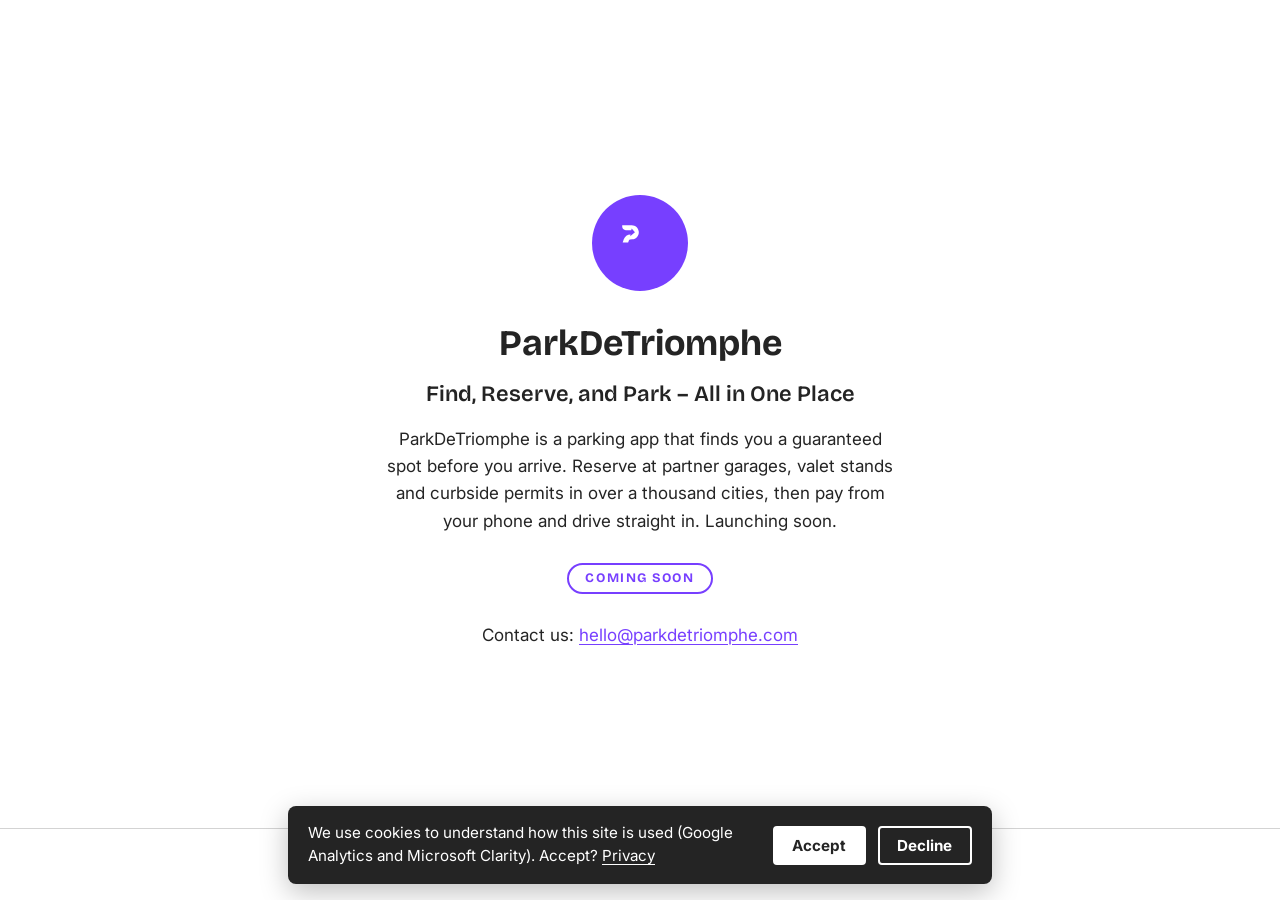
==== index.html @ 81c658da "Coming-soon page Co-Authored-By: Claude Opus 5.5 <noreply@anthropic.com>" ====
<!doctype html>
<html lang="en" data-gtm="GTM-T9R7CLPM" data-clarity="zhxqa2kbca" data-privacy="/privacy/">
<head>
<meta charset="utf-8">
<meta name="viewport" content="width=device-width, initial-scale=1">
<meta name="theme-color" content="#FFFFFF">
<link rel="icon" href="/assets/favicon.svg" type="image/svg+xml">
<link rel="icon" href="/assets/favicon.png" type="image/png" sizes="180x180">
<link rel="apple-touch-icon" href="/assets/favicon.png">
<link rel="preconnect" href="https://fonts.googleapis.com">
<link rel="preconnect" href="https://fonts.gstatic.com" crossorigin>
<link rel="stylesheet" href="https://fonts.googleapis.com/css2?family=Bricolage+Grotesque:wght@600;700&amp;family=Inter:wght@400;600&amp;display=swap">
<link rel="stylesheet" href="/assets/brand.css">
<link rel="stylesheet" href="/assets/site.css">
<script src="/assets/consent.js" defer></script>
<title>ParkDeTriomphe — Coming soon</title>
<meta name="description" content="ParkDeTriomphe is a parking app that finds you a guaranteed spot before you arrive. Reserve at partner garages, valet stands and curbside permits in over a thousand cities, then pay from your phone and drive straight in. Launching soon.">
<link rel="canonical" href="https://parkdetriomphe.com/">
<meta property="og:type" content="website">
<meta property="og:site_name" content="ParkDeTriomphe">
<meta property="og:title" content="ParkDeTriomphe — Coming soon">
<meta property="og:description" content="ParkDeTriomphe is a parking app that finds you a guaranteed spot before you arrive. Reserve at partner garages, valet stands and curbside permits in over a thousand cities, then pay from your phone and drive straight in. Launching soon.">
<meta property="og:url" content="https://parkdetriomphe.com/">
<meta property="og:image" content="https://parkdetriomphe.com/assets/og-image.png">
<meta name="twitter:card" content="summary_large_image">
<meta name="twitter:title" content="ParkDeTriomphe — Coming soon">
<meta name="twitter:description" content="ParkDeTriomphe is a parking app that finds you a guaranteed spot before you arrive. Reserve at partner garages, valet stands and curbside permits in over a thousand cities, then pay from your phone and drive straight in. Launching soon.">
<meta name="twitter:image" content="https://parkdetriomphe.com/assets/og-image.png">
</head>
<body>
<a class="skip" href="#main">Skip to content</a>
<main id="main" class="stage">
  <div class="stage-inner">
    <img class="logo" src="/assets/logo.svg" alt="ParkDeTriomphe logo">
    <h1 class="brand-name">ParkDeTriomphe</h1>
    <p class="tagline">Find, Reserve, and Park – All in One Place</p>
    <p class="description">ParkDeTriomphe is a parking app that finds you a guaranteed spot before you arrive. Reserve at partner garages, valet stands and curbside permits in over a thousand cities, then pay from your phone and drive straight in. Launching soon.</p>
    <p class="badge">Coming soon</p>
    <p class="contact">Contact us: <a href="mailto:hello@parkdetriomphe.com">hello@parkdetriomphe.com</a></p>
  </div>
</main>
<footer class="site-footer">
  <span>&copy; 2026 Ameya Holdings LLC</span><span class="sep" aria-hidden="true">&middot;</span><a href="/privacy/">Privacy</a><span class="sep" aria-hidden="true">&middot;</span><button type="button" class="link-button" data-consent-open>Cookie settings</button>
</footer>
</body>
</html>
---- assets/brand.css ----
:root {
  --brand-primary: #773FFF;
  --brand-accent: #FCAF23;
  --brand-bg: #FFFFFF;
  --brand-text: #242424;
  --font-heading: 'Bricolage Grotesque', system-ui, -apple-system, 'Segoe UI', Roboto, sans-serif;
  --font-body: 'Inter', system-ui, -apple-system, 'Segoe UI', Roboto, sans-serif;
}
---- assets/site.css ----
*, *::before, *::after { box-sizing: border-box; }
html { -webkit-text-size-adjust: 100%; }
body {
  margin: 0;
  min-height: 100vh;
  min-height: 100dvh;
  display: flex;
  flex-direction: column;
  background: var(--brand-bg);
  color: var(--brand-text);
  font: 400 1.0625rem/1.6 var(--font-body);
}
a { color: var(--brand-primary); text-underline-offset: 0.2em; }
a:hover { text-decoration-thickness: 2px; }
a:focus-visible, button:focus-visible { outline: 3px solid var(--brand-accent); outline-offset: 3px; border-radius: 2px; }

.sr-only {
  position: absolute; width: 1px; height: 1px; margin: -1px; padding: 0;
  overflow: hidden; clip: rect(0 0 0 0); white-space: nowrap; border: 0;
}
.skip { position: absolute; left: 1rem; top: -4rem; padding: 0.5rem 1rem; background: var(--brand-text); color: var(--brand-bg); z-index: 200; }
.skip:focus { top: 1rem; }

.stage {
  flex: 1;
  display: flex;
  flex-direction: column;
  align-items: center;
  justify-content: center;
  padding: 3rem 1.5rem 2rem;
  text-align: center;
}
.stage-inner { width: 100%; max-width: 36rem; animation: rise 0.7s ease-out both; }
.logo { display: block; max-width: min(16rem, 70%); max-height: 7rem; width: auto; height: auto; margin: 0 auto 2rem; }
.brand-name { font: 700 2.25rem/1.15 var(--font-heading); margin: 0 0 1rem; }
.tagline { font: 600 1.375rem/1.35 var(--font-heading); margin: 0 0 1rem; }
.description { margin: 0 auto 1.75rem; max-width: 32rem; }
.badge {
  display: inline-block;
  margin: 0 0 1.75rem;
  padding: 0.35rem 1rem;
  border: 2px solid var(--brand-primary);
  border-radius: 999px;
  color: var(--brand-primary);
  font: 700 0.8125rem/1.2 var(--font-heading);
  letter-spacing: 0.12em;
  text-transform: uppercase;
}
.contact { margin: 0; }

.site-footer {
  padding: 1.25rem 1.5rem 1.75rem;
  border-top: 1px solid color-mix(in srgb, var(--brand-text) 20%, transparent);
  text-align: center;
  font-size: 0.9rem;
}
.site-footer a, .site-footer button { color: var(--brand-text); }
.site-footer .sep { margin: 0 0.4rem; }
.link-button { background: none; border: 0; padding: 0; font: inherit; text-decoration: underline; text-underline-offset: 0.2em; cursor: pointer; }

.doc { width: 100%; max-width: 44rem; margin: 0 auto; padding: 2.5rem 1.5rem 3rem; flex: 1; }
.doc-head { margin-bottom: 2rem; }
.doc-head .logo { margin: 0 0 1.5rem; max-width: 12rem; max-height: 4.5rem; }
.doc h1 { font: 700 2rem/1.2 var(--font-heading); margin: 0 0 0.5rem; }
.doc h2 { font: 700 1.25rem/1.3 var(--font-heading); margin: 2rem 0 0.5rem; }
.doc p, .doc ul { margin: 0 0 1rem; }
.doc .meta { opacity: 0.85; }

.consent-banner {
  position: fixed; left: 1rem; right: 1rem; bottom: 1rem; z-index: 100;
  max-width: 44rem; margin: 0 auto; padding: 1rem 1.25rem;
  display: flex; flex-wrap: wrap; align-items: center; gap: 0.75rem 1.5rem;
  background: var(--brand-text); color: var(--brand-bg);
  border-radius: 8px; box-shadow: 0 8px 28px rgba(0, 0, 0, 0.25);
  font-size: 0.95rem; line-height: 1.5;
}
.consent-text { flex: 1 1 16rem; margin: 0; }
.consent-link { color: var(--brand-bg); }
.consent-actions { display: flex; gap: 0.75rem; }
.consent-btn {
  padding: 0.5rem 1.1rem; border: 2px solid var(--brand-bg); border-radius: 4px;
  background: transparent; color: var(--brand-bg); font: 700 0.95rem var(--font-body); cursor: pointer;
}
.consent-btn--accept { background: var(--brand-bg); color: var(--brand-text); }
.consent-btn:hover { opacity: 0.88; }
.consent-btn:focus-visible, .consent-link:focus-visible { outline: 3px solid var(--brand-bg); outline-offset: 2px; }

@keyframes rise { from { opacity: 0; transform: translateY(0.75rem); } to { opacity: 1; transform: none; } }
@media (max-width: 480px) {
  .brand-name { font-size: 1.875rem; }
  .tagline { font-size: 1.1875rem; }
  .consent-actions { width: 100%; }
  .consent-btn { flex: 1; }
}
@media (prefers-reduced-motion: reduce) {
  .stage-inner { animation: none; }
}
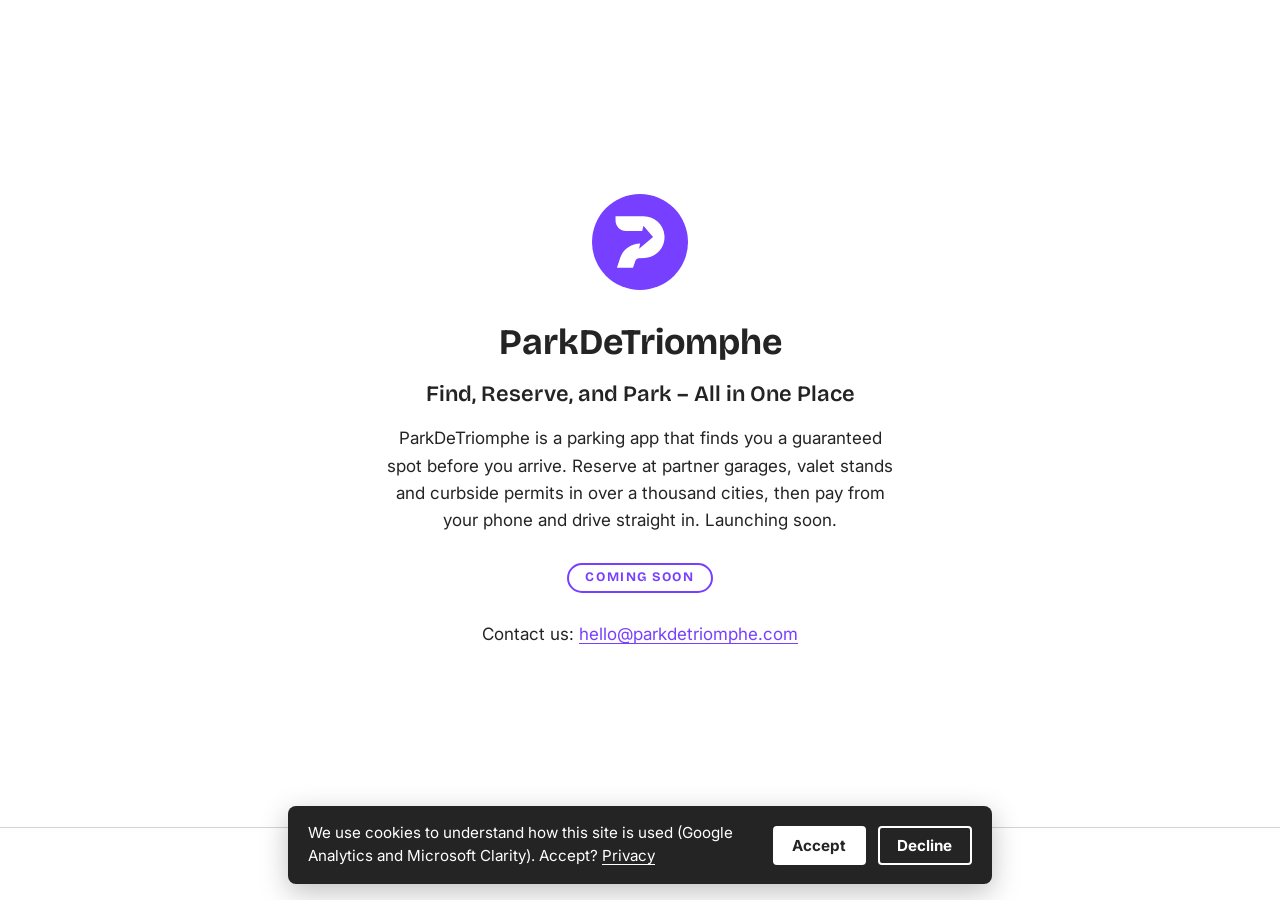
==== commit 313ad7dd: "Footer: brand copyright and motto Co-Authored-By: Claude Opus 5.5 <noreply@anthropic.com> Claude-Ses" ====
--- a/index.html
+++ b/index.html
@@ -40,7 +40,7 @@
   </div>
 </main>
 <footer class="site-footer">
-  <span>&copy; 2026 Ameya Holdings LLC</span><span class="sep" aria-hidden="true">&middot;</span><a href="/privacy/">Privacy</a><span class="sep" aria-hidden="true">&middot;</span><button type="button" class="link-button" data-consent-open>Cookie settings</button>
+  <span class="motto"><span data-egg>e</span> pluribus unum</span><span class="sep" aria-hidden="true">&middot;</span><span>&copy; 2026 ParkDeTriomphe. All rights reserved.</span><span class="sep" aria-hidden="true">&middot;</span><a href="/privacy/">Privacy</a><span class="sep" aria-hidden="true">&middot;</span><button type="button" class="link-button" data-consent-open>Cookie settings</button>
 </footer>
 </body>
 </html>
--- a/assets/site.css
+++ b/assets/site.css
@@ -56,6 +56,7 @@
 }
 .site-footer a, .site-footer button { color: var(--brand-text); }
 .site-footer .sep { margin: 0 0.4rem; }
+.site-footer .motto { font-family: var(--font-heading); font-style: italic; color: var(--brand-primary); }
 .link-button { background: none; border: 0; padding: 0; font: inherit; text-decoration: underline; text-underline-offset: 0.2em; cursor: pointer; }
 
 .doc { width: 100%; max-width: 44rem; margin: 0 auto; padding: 2.5rem 1.5rem 3rem; flex: 1; }
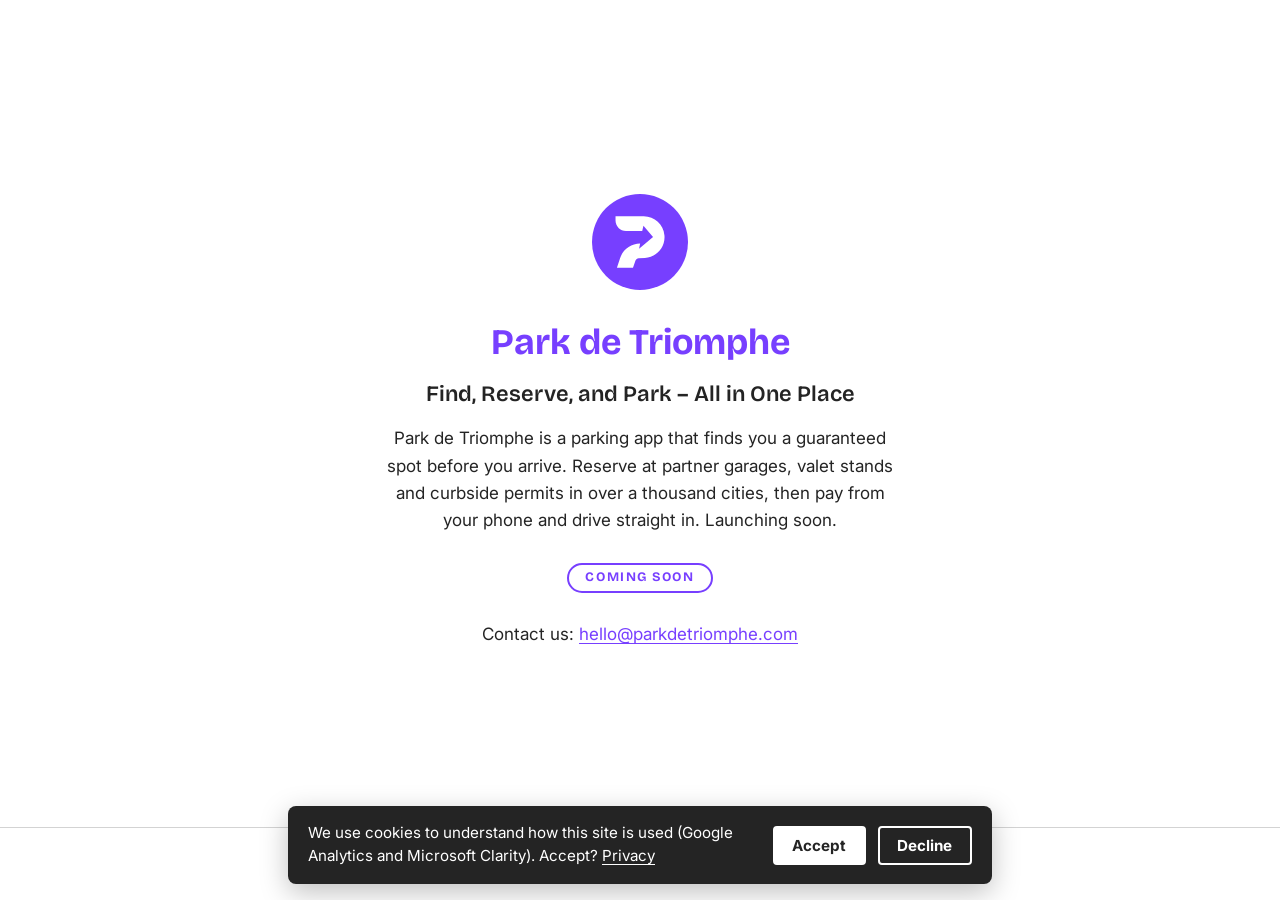
==== commit b4ccb270: "Name: Park de Triomphe, in brand purple Co-Authored-By: Claude Opus 5.5 <noreply@anthropic.com> Clau" ====
--- a/index.html
+++ b/index.html
@@ -13,34 +13,34 @@
 <link rel="stylesheet" href="/assets/brand.css">
 <link rel="stylesheet" href="/assets/site.css">
 <script src="/assets/consent.js" defer></script>
-<title>ParkDeTriomphe — Coming soon</title>
-<meta name="description" content="ParkDeTriomphe is a parking app that finds you a guaranteed spot before you arrive. Reserve at partner garages, valet stands and curbside permits in over a thousand cities, then pay from your phone and drive straight in. Launching soon.">
+<title>Park de Triomphe — Coming soon</title>
+<meta name="description" content="Park de Triomphe is a parking app that finds you a guaranteed spot before you arrive. Reserve at partner garages, valet stands and curbside permits in over a thousand cities, then pay from your phone and drive straight in. Launching soon.">
 <link rel="canonical" href="https://parkdetriomphe.com/">
 <meta property="og:type" content="website">
-<meta property="og:site_name" content="ParkDeTriomphe">
-<meta property="og:title" content="ParkDeTriomphe — Coming soon">
-<meta property="og:description" content="ParkDeTriomphe is a parking app that finds you a guaranteed spot before you arrive. Reserve at partner garages, valet stands and curbside permits in over a thousand cities, then pay from your phone and drive straight in. Launching soon.">
+<meta property="og:site_name" content="Park de Triomphe">
+<meta property="og:title" content="Park de Triomphe — Coming soon">
+<meta property="og:description" content="Park de Triomphe is a parking app that finds you a guaranteed spot before you arrive. Reserve at partner garages, valet stands and curbside permits in over a thousand cities, then pay from your phone and drive straight in. Launching soon.">
 <meta property="og:url" content="https://parkdetriomphe.com/">
 <meta property="og:image" content="https://parkdetriomphe.com/assets/og-image.png">
 <meta name="twitter:card" content="summary_large_image">
-<meta name="twitter:title" content="ParkDeTriomphe — Coming soon">
-<meta name="twitter:description" content="ParkDeTriomphe is a parking app that finds you a guaranteed spot before you arrive. Reserve at partner garages, valet stands and curbside permits in over a thousand cities, then pay from your phone and drive straight in. Launching soon.">
+<meta name="twitter:title" content="Park de Triomphe — Coming soon">
+<meta name="twitter:description" content="Park de Triomphe is a parking app that finds you a guaranteed spot before you arrive. Reserve at partner garages, valet stands and curbside permits in over a thousand cities, then pay from your phone and drive straight in. Launching soon.">
 <meta name="twitter:image" content="https://parkdetriomphe.com/assets/og-image.png">
 </head>
 <body>
 <a class="skip" href="#main">Skip to content</a>
 <main id="main" class="stage">
   <div class="stage-inner">
-    <img class="logo" src="/assets/logo.svg" alt="ParkDeTriomphe logo">
-    <h1 class="brand-name">ParkDeTriomphe</h1>
+    <img class="logo" src="/assets/logo.svg" alt="Park de Triomphe logo">
+    <h1 class="brand-name brand-name--primary">Park de Triomphe</h1>
     <p class="tagline">Find, Reserve, and Park – All in One Place</p>
-    <p class="description">ParkDeTriomphe is a parking app that finds you a guaranteed spot before you arrive. Reserve at partner garages, valet stands and curbside permits in over a thousand cities, then pay from your phone and drive straight in. Launching soon.</p>
+    <p class="description">Park de Triomphe is a parking app that finds you a guaranteed spot before you arrive. Reserve at partner garages, valet stands and curbside permits in over a thousand cities, then pay from your phone and drive straight in. Launching soon.</p>
     <p class="badge">Coming soon</p>
     <p class="contact">Contact us: <a href="mailto:hello@parkdetriomphe.com">hello@parkdetriomphe.com</a></p>
   </div>
 </main>
 <footer class="site-footer">
-  <span class="motto"><span data-egg>e</span> pluribus unum</span><span class="sep" aria-hidden="true">&middot;</span><span>&copy; 2026 ParkDeTriomphe. All rights reserved.</span><span class="sep" aria-hidden="true">&middot;</span><a href="/privacy/">Privacy</a><span class="sep" aria-hidden="true">&middot;</span><button type="button" class="link-button" data-consent-open>Cookie settings</button>
+  <span class="motto"><span data-egg>e</span> pluribus unum</span><span class="sep" aria-hidden="true">&middot;</span><span>&copy; 2026 Park de Triomphe. All rights reserved.</span><span class="sep" aria-hidden="true">&middot;</span><a href="/privacy/">Privacy</a><span class="sep" aria-hidden="true">&middot;</span><button type="button" class="link-button" data-consent-open>Cookie settings</button>
 </footer>
 </body>
 </html>
--- a/assets/site.css
+++ b/assets/site.css
@@ -33,6 +33,7 @@
 .stage-inner { width: 100%; max-width: 36rem; animation: rise 0.7s ease-out both; }
 .logo { display: block; max-width: min(16rem, 70%); max-height: 7rem; width: auto; height: auto; margin: 0 auto 2rem; }
 .brand-name { font: 700 2.25rem/1.15 var(--font-heading); margin: 0 0 1rem; }
+.brand-name--primary { color: var(--brand-primary); }
 .tagline { font: 600 1.375rem/1.35 var(--font-heading); margin: 0 0 1rem; }
 .description { margin: 0 auto 1.75rem; max-width: 32rem; }
 .badge {
